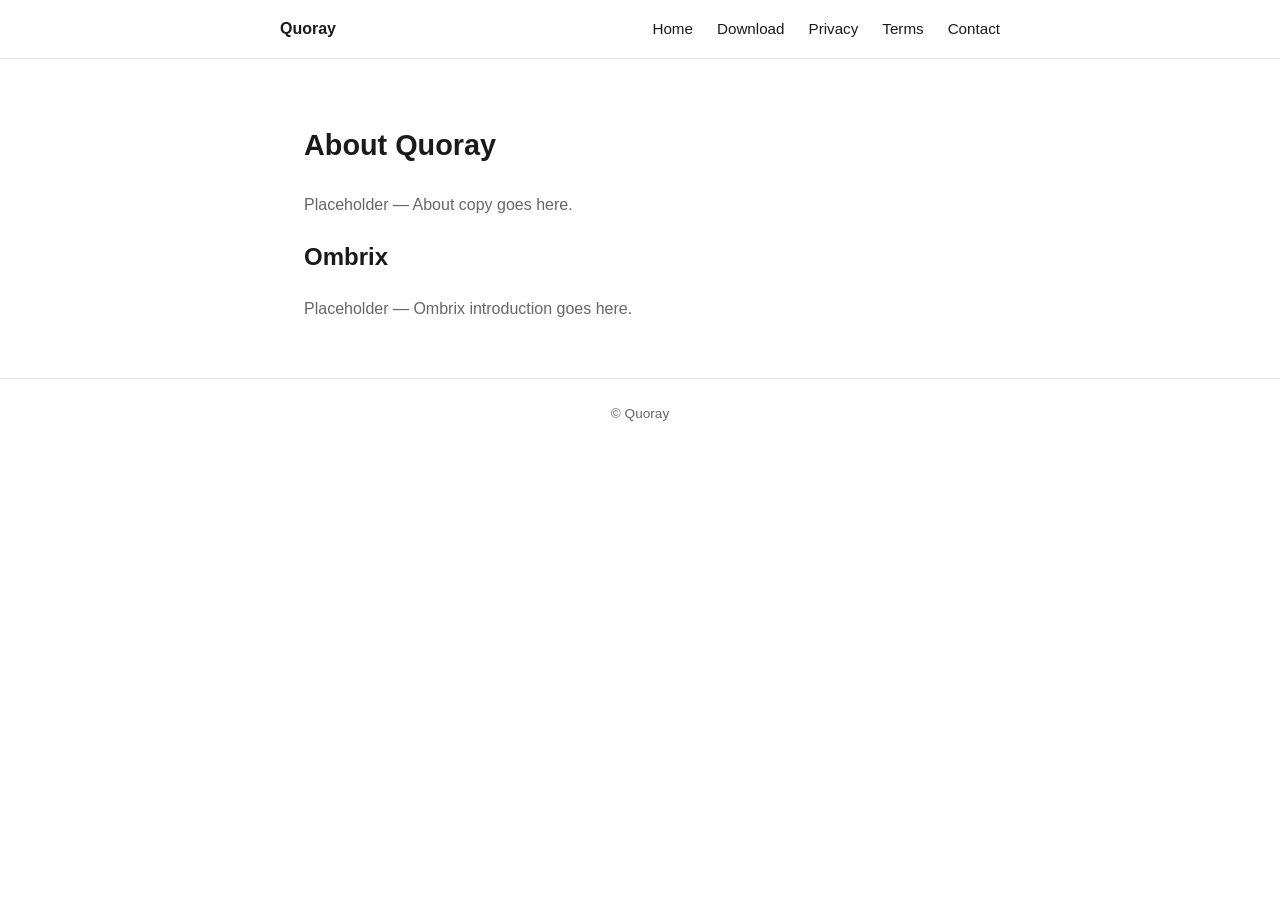
==== index.html @ 802b6d12 "Initial static site skeleton Top page (About + Ombrix intro), Download/Privacy/Terms/Contact page st" ====
<!doctype html>
<html lang="en">
<head>
  <meta charset="utf-8">
  <meta name="viewport" content="width=device-width, initial-scale=1">
  <title>Quoray</title>
  <link rel="stylesheet" href="/style.css">
</head>
<body>
  <header>
    <nav>
      <span class="brand">Quoray</span>
      <a href="/">Home</a>
      <a href="/download/">Download</a>
      <a href="/privacy/">Privacy</a>
      <a href="/terms/">Terms</a>
      <a href="/contact/">Contact</a>
    </nav>
  </header>
  <main>
    <section id="about">
      <h1>About Quoray</h1>
      <p class="muted">Placeholder — About copy goes here.</p>
    </section>
    <section id="ombrix">
      <h2>Ombrix</h2>
      <p class="muted">Placeholder — Ombrix introduction goes here.</p>
    </section>
  </main>
  <footer>
    &copy; Quoray
  </footer>
</body>
</html>
---- style.css ----
:root {
  color-scheme: light dark;
  --fg: #1a1a1a;
  --bg: #ffffff;
  --muted: #666666;
  --accent: #2563eb;
  --border: #e5e5e5;
}

@media (prefers-color-scheme: dark) {
  :root {
    --fg: #f0f0f0;
    --bg: #121212;
    --muted: #a0a0a0;
    --border: #2a2a2a;
  }
}

* {
  box-sizing: border-box;
}

body {
  margin: 0;
  font-family: -apple-system, BlinkMacSystemFont, "Segoe UI", Roboto, sans-serif;
  color: var(--fg);
  background: var(--bg);
  line-height: 1.6;
}

header {
  border-bottom: 1px solid var(--border);
  padding: 1rem 1.5rem;
}

nav {
  display: flex;
  gap: 1.5rem;
  max-width: 720px;
  margin: 0 auto;
  align-items: center;
}

nav .brand {
  font-weight: 700;
  margin-right: auto;
}

nav a {
  color: var(--fg);
  text-decoration: none;
  font-size: 0.95rem;
}

nav a:hover {
  color: var(--accent);
}

main {
  max-width: 720px;
  margin: 0 auto;
  padding: 2.5rem 1.5rem;
}

h1 {
  font-size: 1.8rem;
}

.muted {
  color: var(--muted);
}

footer {
  border-top: 1px solid var(--border);
  padding: 1.5rem;
  text-align: center;
  color: var(--muted);
  font-size: 0.85rem;
}
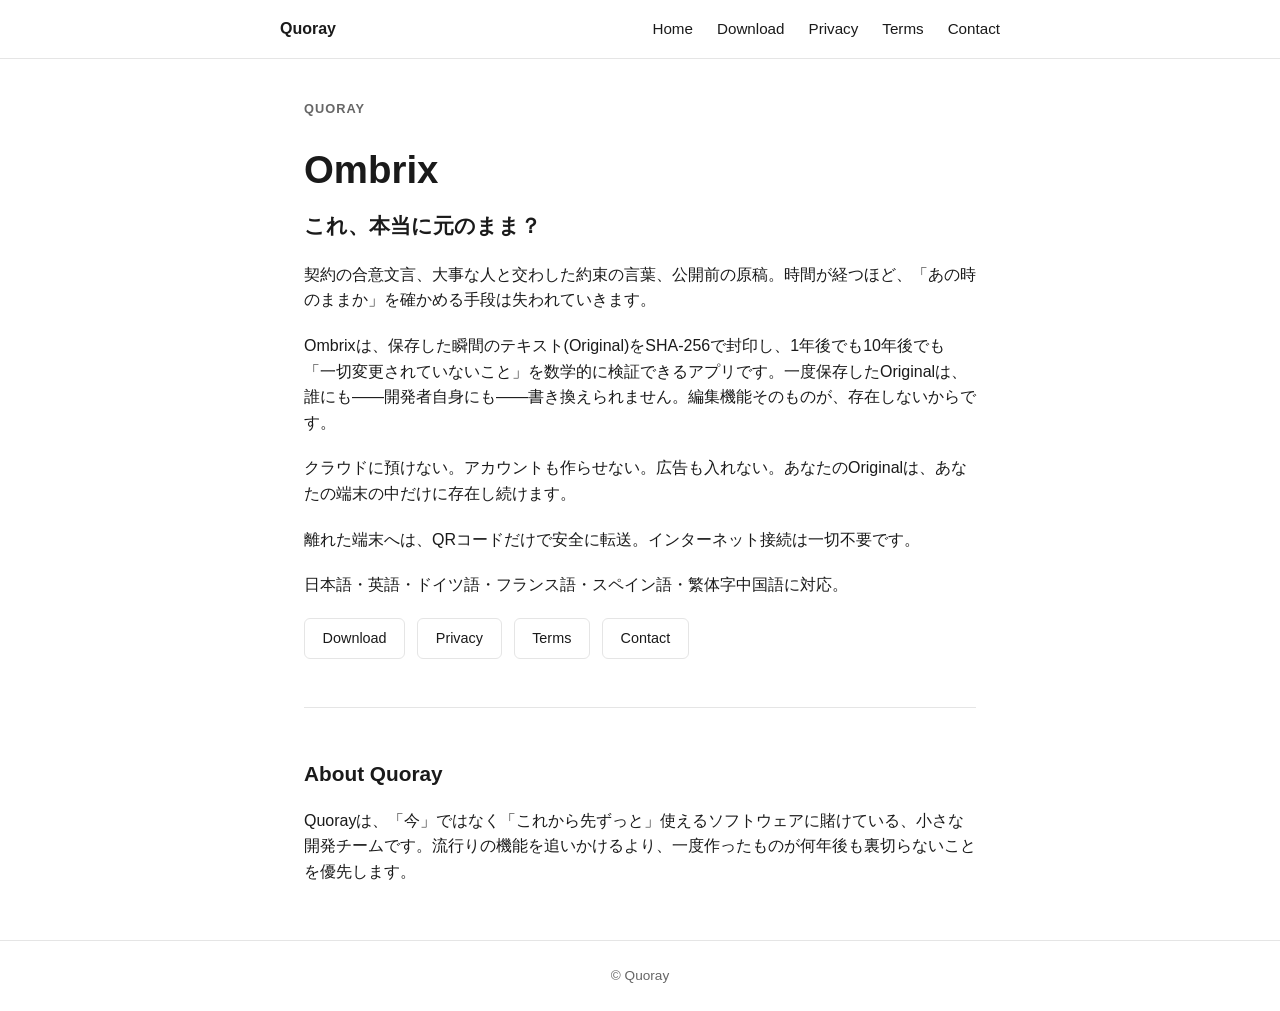
==== commit d1b9d3ce: "Add homepage copy (About + Ombrix intro) Fills in the top-page hero copy and About Quoray section wi" ====
--- a/index.html
+++ b/index.html
@@ -1,9 +1,9 @@
 <!doctype html>
-<html lang="en">
+<html lang="ja">
 <head>
   <meta charset="utf-8">
   <meta name="viewport" content="width=device-width, initial-scale=1">
-  <title>Quoray</title>
+  <title>Ombrix | Quoray</title>
   <link rel="stylesheet" href="/style.css">
 </head>
 <body>
@@ -18,13 +18,32 @@
     </nav>
   </header>
   <main>
+    <section class="hero">
+      <p class="eyebrow">Quoray</p>
+      <h1>Ombrix</h1>
+      <p class="tagline">これ、本当に元のまま？</p>
+
+      <p>契約の合意文言、大事な人と交わした約束の言葉、公開前の原稿。時間が経つほど、「あの時のままか」を確かめる手段は失われていきます。</p>
+
+      <p>Ombrixは、保存した瞬間のテキスト(Original)をSHA-256で封印し、1年後でも10年後でも「一切変更されていないこと」を数学的に検証できるアプリです。一度保存したOriginalは、誰にも――開発者自身にも――書き換えられません。編集機能そのものが、存在しないからです。</p>
+
+      <p>クラウドに預けない。アカウントも作らせない。広告も入れない。あなたのOriginalは、あなたの端末の中だけに存在し続けます。</p>
+
+      <p>離れた端末へは、QRコードだけで安全に転送。インターネット接続は一切不要です。</p>
+
+      <p>日本語・英語・ドイツ語・フランス語・スペイン語・繁体字中国語に対応。</p>
+
+      <p class="cta-links">
+        <a href="download/">Download</a>
+        <a href="privacy/">Privacy</a>
+        <a href="terms/">Terms</a>
+        <a href="contact/">Contact</a>
+      </p>
+    </section>
+
     <section id="about">
-      <h1>About Quoray</h1>
-      <p class="muted">Placeholder — About copy goes here.</p>
-    </section>
-    <section id="ombrix">
-      <h2>Ombrix</h2>
-      <p class="muted">Placeholder — Ombrix introduction goes here.</p>
+      <h2>About Quoray</h2>
+      <p>Quorayは、「今」ではなく「これから先ずっと」使えるソフトウェアに賭けている、小さな開発チームです。流行りの機能を追いかけるより、一度作ったものが何年後も裏切らないことを優先します。</p>
     </section>
   </main>
   <footer>
--- a/style.css
+++ b/style.css
@@ -70,6 +70,62 @@
   color: var(--muted);
 }
 
+.eyebrow {
+  margin: 0 0 0.25rem;
+  font-size: 0.8rem;
+  font-weight: 600;
+  letter-spacing: 0.08em;
+  text-transform: uppercase;
+  color: var(--muted);
+}
+
+.hero h1 {
+  margin: 0 0 0.5rem;
+  font-size: 2.4rem;
+}
+
+.tagline {
+  margin: 0 0 1.5rem;
+  font-size: 1.3rem;
+  font-weight: 600;
+}
+
+.hero p {
+  margin: 0 0 1.25rem;
+}
+
+.cta-links {
+  display: flex;
+  flex-wrap: wrap;
+  gap: 0.75rem;
+  margin: 2rem 0 0;
+}
+
+.cta-links a {
+  display: inline-block;
+  padding: 0.5rem 1.1rem;
+  border: 1px solid var(--border);
+  border-radius: 6px;
+  color: var(--fg);
+  text-decoration: none;
+  font-size: 0.9rem;
+}
+
+.cta-links a:hover {
+  border-color: var(--accent);
+  color: var(--accent);
+}
+
+#about {
+  margin-top: 3rem;
+  padding-top: 2rem;
+  border-top: 1px solid var(--border);
+}
+
+#about h2 {
+  font-size: 1.3rem;
+}
+
 footer {
   border-top: 1px solid var(--border);
   padding: 1.5rem;
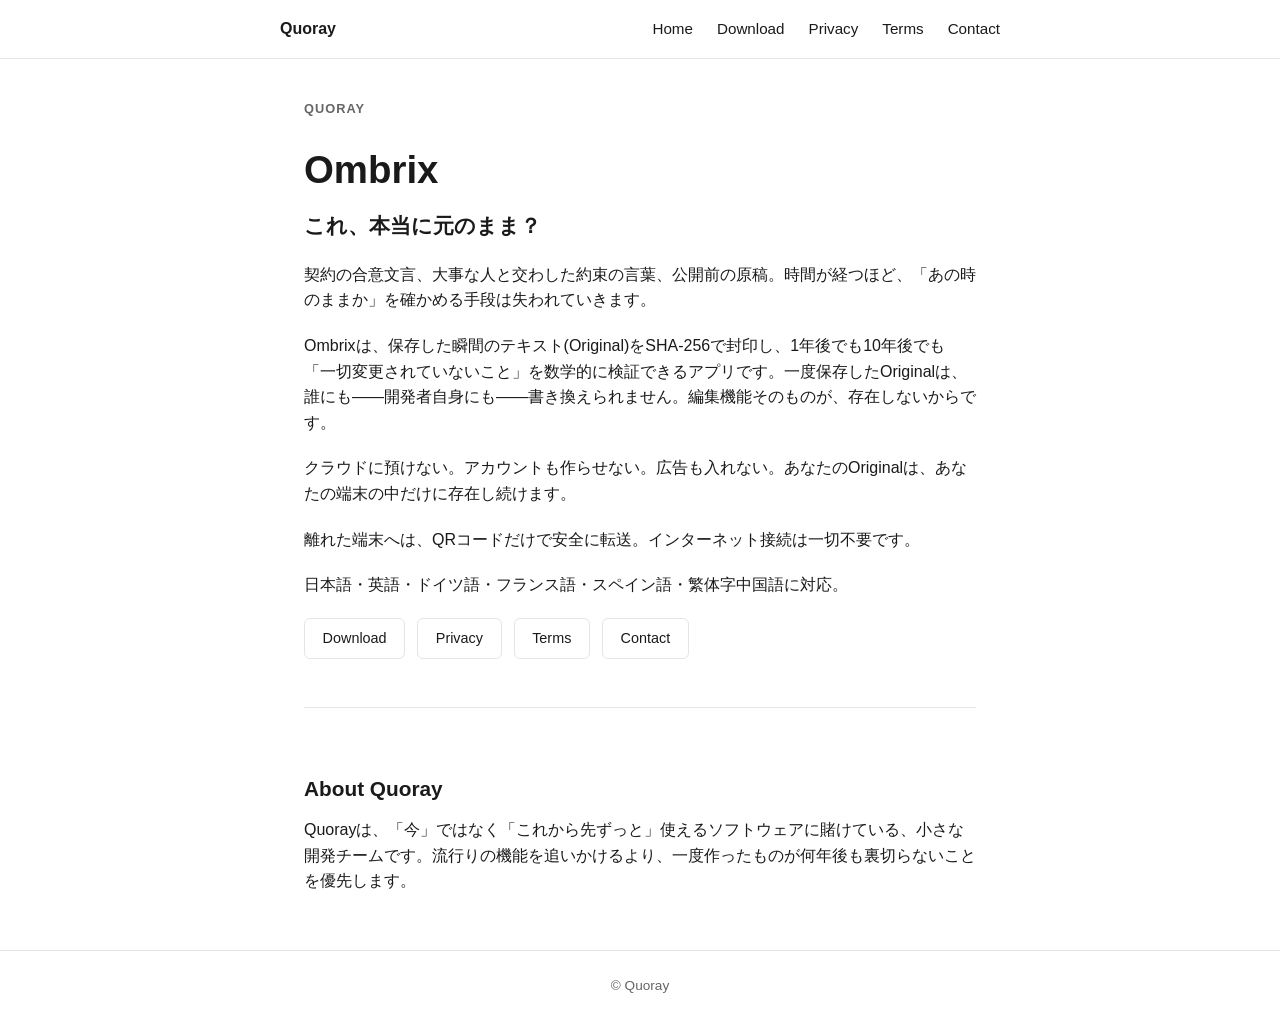
==== commit 44409a05: "feat: add favicon and Quoray wordmark styling Favicon (favicon.svg/.ico, apple-touch-icon.png) reuse" ====
--- a/index.html
+++ b/index.html
@@ -4,12 +4,15 @@
   <meta charset="utf-8">
   <meta name="viewport" content="width=device-width, initial-scale=1">
   <title>Ombrix | Quoray</title>
+  <link rel="icon" href="/favicon.svg" type="image/svg+xml">
+  <link rel="icon" href="/favicon.ico" sizes="any">
+  <link rel="apple-touch-icon" href="/apple-touch-icon.png">
   <link rel="stylesheet" href="/style.css">
 </head>
 <body>
   <header>
     <nav>
-      <span class="brand">Quoray</span>
+      <span class="brand quoray-wordmark">Quoray</span>
       <a href="/">Home</a>
       <a href="/download/">Download</a>
       <a href="/privacy/">Privacy</a>
--- a/style.css
+++ b/style.css
@@ -42,8 +42,17 @@
 }
 
 nav .brand {
+  margin-right: auto;
+}
+
+/* Quoray wordmark: deliberately plain (no logo/icon), reuses the
+   site's own font stack and color tokens so it tracks the page's
+   light/dark theme automatically. */
+.quoray-wordmark {
+  font-family: inherit;
   font-weight: 700;
-  margin-right: auto;
+  letter-spacing: 0;
+  color: var(--fg);
 }
 
 nav a {
@@ -126,6 +135,49 @@
   font-size: 1.3rem;
 }
 
+.app {
+  margin-top: 2.5rem;
+  padding-top: 2rem;
+  border-top: 1px solid var(--border);
+}
+
+.app:first-of-type {
+  margin-top: 2rem;
+  padding-top: 0;
+  border-top: none;
+}
+
+.app h2 {
+  margin: 0 0 0.5rem;
+  font-size: 1.3rem;
+}
+
+.status {
+  display: inline-block;
+  margin-top: 0.5rem;
+  font-size: 0.85rem;
+  font-weight: 600;
+  color: var(--accent);
+}
+
+main h2 {
+  margin: 2rem 0 0.75rem;
+  font-size: 1.15rem;
+}
+
+main p {
+  margin: 0 0 1rem;
+}
+
+main ul {
+  margin: 0 0 1rem;
+  padding-left: 1.4rem;
+}
+
+main li {
+  margin: 0 0 0.4rem;
+}
+
 footer {
   border-top: 1px solid var(--border);
   padding: 1.5rem;
